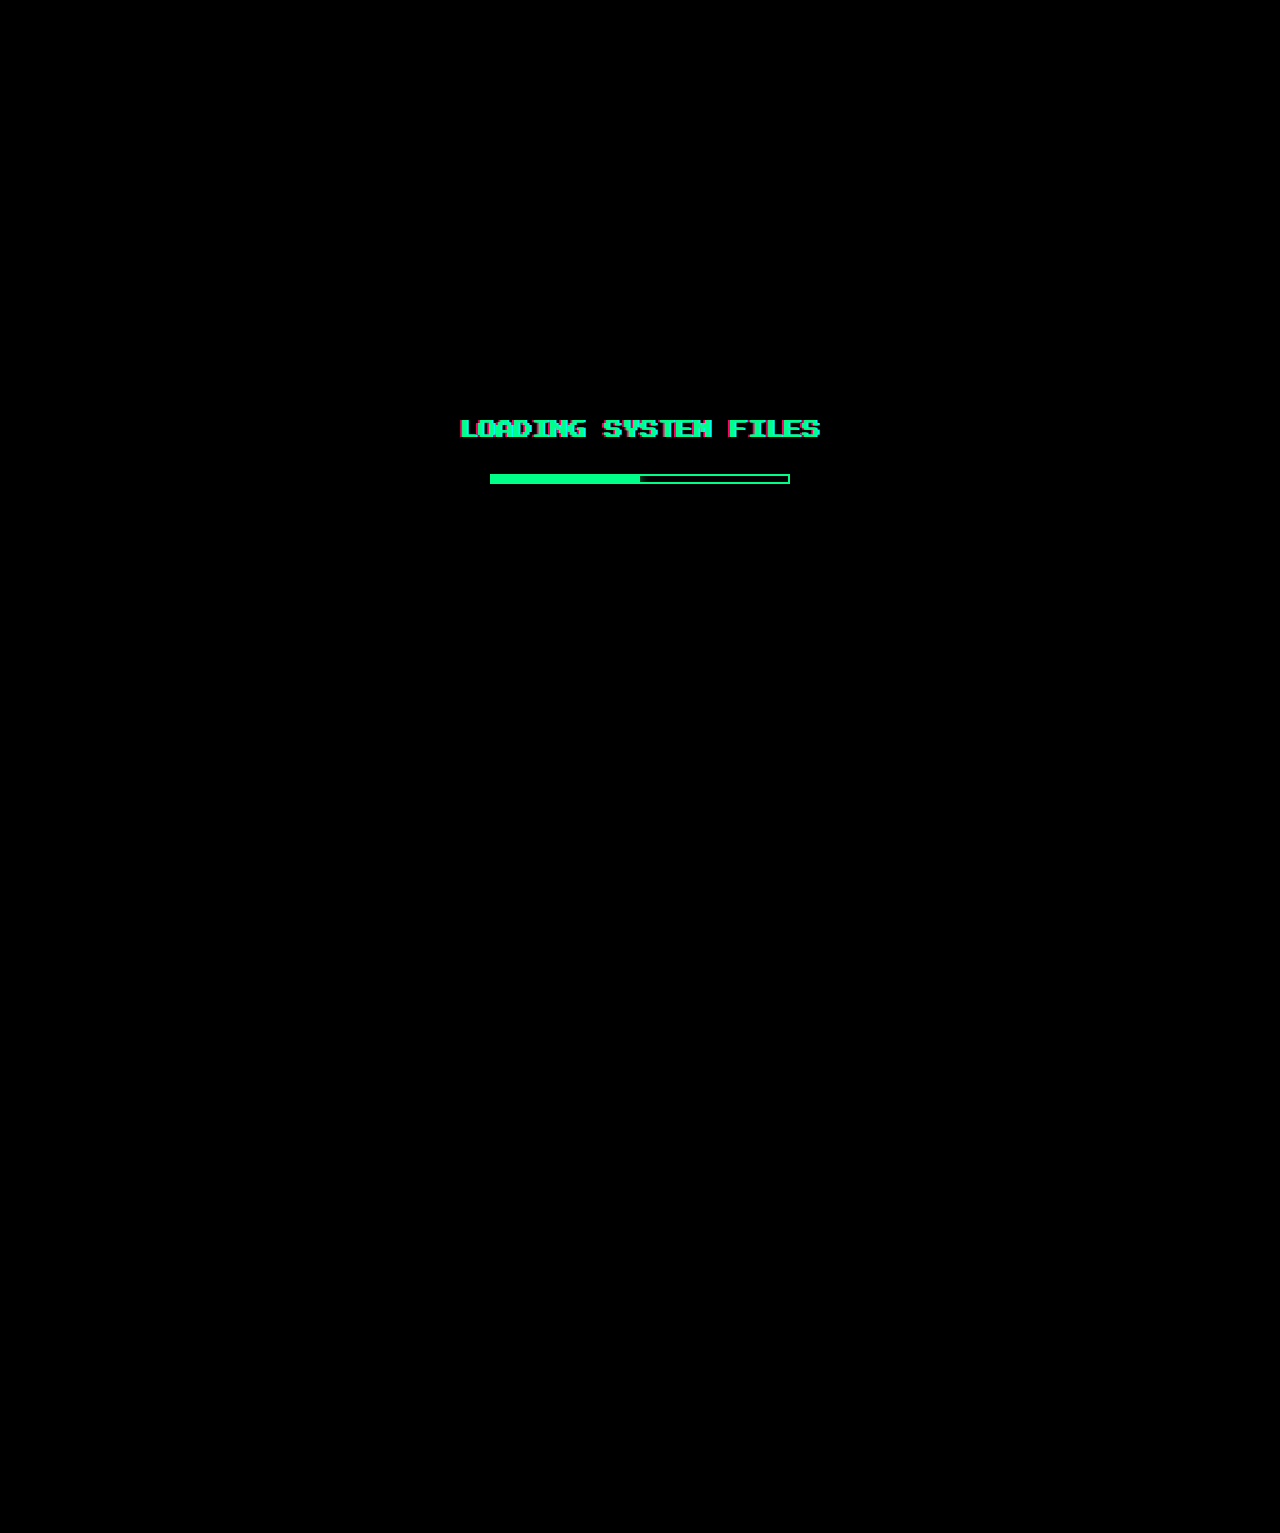
==== index.html @ b2ac2b7e "WebsiteNewRepo" ====
<!DOCTYPE html>
<html lang="en">
<head>
  <meta charset="UTF-8" />
  <meta name="viewport" content="width=device-width, initial-scale=1" />
  <title>Sammy Verdam | Portfolio</title>
  <link rel="stylesheet" href="style.css">

</head>

<body>

  <!-- LOADING SCREEN -->
<div id="loader">
  <div class="glitch loader-text" id="bootText" data-text="INITIALIZING WEBSITE">
    INITIALIZING WEBSITE
  </div>
  <div class="progress-bar">
    <div id="progressFill"></div>
  </div>
</div>

  <nav>
    <button onclick="showTab('home')">HOME</button>
    <button onclick="showTab('projects')">PROJECTS</button>
  </nav>

  <header>
    <h1 class="glitch" data-text="WELCOME">WELCOME</h1>
  </header>

  <main>

    <!-- HOME TAB -->
    <div id="home" class="tab active">

      <section>
        <h2>About Me</h2>
        <p>
          My name is Sammy Verdam. I’m 18 years old and a student at
          <strong>Media College Amsterdam</strong>, studying
          <strong>Software Development</strong>.
          <br><br>
          I’m currently learning <strong>Unity</strong> and <strong>C#</strong>,
          working on my first game project with two friends.
        </p>
      </section>

      <!-- SPECIALTIES SECTION -->
      <section>
        <h2>specialties</h2>
        <div class="specialties">
          <div class="skill">
            <img src="https://cdn.jsdelivr.net/gh/devicons/devicon/icons/unity/unity-original.svg" alt="Unity">
            <p>Unity Engine</p>
          </div>
          <div class="skill">
            <img src="https://cdn.jsdelivr.net/gh/devicons/devicon/icons/csharp/csharp-original.svg" alt="C#">
            <p>C# Programming</p>
          </div>
        </div>
      </section>

      <section>
        <h2>Current Project — RE-CLEAN</h2>
        <div class="gif-container">
          <img src="493916714-f3808f2c-7415-40c7-8129-4f6713dbb4a7.gif" alt="RE-CLEAN">
        </div>
        <p>
          RE-CLEAN is a co-op survival horror game in development.
          <br><br>
          My role focuses on:
          <br>• Game design
          <br>• Core game loop
          <br>• Player experience
          <br><br>
          Steam page coming soon.
        </p>
      </section>

      <section>
        <h2>Contact</h2>
        <ul>
          <li><a href="https://x.com/Ymmas1968Y" target="_blank">Twitter</a></li>
          <li><a href="https://www.instagram.com/ymmas1968_" target="_blank">Instagram</a></li>
          <li><a href="https://github.com/Ymmas1968" target="_blank">GitHub</a></li>
          <li><a href="mailto:frnkverdam@gmail.com">Email: frnkverdam@gmail.com</a></li>
          <li>Discord: ymmas1968</li>
        </ul>
      </section>

    </div>

    <!-- PROJECTS TAB -->
    <div id="projects" class="tab">
      <section>
        <h2>RE-CLEAN — Detailed Overview</h2>
        <p>
          A co-op survival horror experience focused on tension, limited resources,
          and teamwork.
          <br><br>
          <strong>Tech Stack:</strong>
          <br>Unity · C# · Git
        </p>
      </section>

        <section>
  <h2>Hell and Strife</h2>
  <p>
    A first-person shooter set in the frozen underworld of Hel,
    inspired by Norse mythology.
    <br><br>
    Players fight cursed warriors, ancient spirits,
    and mythological horrors while uncovering the
    secrets of the realm of the dead.
    <br><br>
    <strong>Genre:</strong> First-Person Shooter  
    <br><strong>Theme:</strong> Norse Mythology · Dark Fantasy  
    <br><strong>Engine:</strong> Unity  
    <br><strong>Language:</strong> C#
  </p>
</section>

     
    </div>

  </main>

  <footer>© 2026 Sammy Verdam</footer>

   <script>
  function showTab(tabId) {
    document.querySelectorAll('.tab').forEach(tab => tab.classList.remove('active'));
    document.getElementById(tabId).classList.add('active');
    window.scrollTo(0, 0);
  }

  // ================= LOADER SYSTEM =================

  const bootMessages = [
    "INITIALIZING WEBSITE",
    "LOADING SYSTEM FILES",
    "CONNECTING TO MAINFRAME",
    "BOOTING INTERFACE"
  ];

  document.body.classList.add("loading");

  window.addEventListener("load", () => {
    const bootText = document.getElementById("bootText");
    const progressFill = document.getElementById("progressFill");
    const loader = document.getElementById("loader");

    let progress = 0;
    let messageIndex = 0;

    const interval = setInterval(() => {
      progress += Math.random() * 15;
      if (progress >= 100) progress = 100;

      progressFill.style.width = progress + "%";

      if (progress % 30 < 5) {
        messageIndex = (messageIndex + 1) % bootMessages.length;
        bootText.textContent = bootMessages[messageIndex];
        bootText.setAttribute("data-text", bootMessages[messageIndex]);
      }

      if (progress === 100) {
        clearInterval(interval);
        setTimeout(() => {
          loader.style.opacity = "0";
          loader.style.transition = "opacity 1s ease";
          setTimeout(() => {
            loader.style.display = "none";
            document.body.classList.remove("loading");

            document.body.style.opacity = 0;
            document.body.style.transition = "opacity 1.2s ease";
            document.body.style.opacity = 1;
          }, 1000);
        }, 500);
      }
    }, 200);
  });
</script>

</body>
</html>
---- style.css ----
@import url('https://fonts.googleapis.com/css2?family=Press+Start+2P&display=swap');

    :root {
      --green: #00ff88;
      --bg: #000;
      --glitch1: #ff0066;
      --glitch2: #00fff0;
    }

    * {
      box-sizing: border-box;
      margin: 0;
      padding: 0;
    }

    body {
      background: var(--bg);
      color: var(--green);
      font-family: 'Press Start 2P', monospace;
      line-height: 1.6;
      padding: 0 12px;
      overflow-x: hidden;
    }

    /* Animated Retro Grid Background */
body::after {
  content: "";
  position: fixed;
  inset: 0;
  z-index: -1;
  pointer-events: none;
  background:
    radial-gradient(circle at center, rgba(0,255,136,0.08) 0%, transparent 60%),
    linear-gradient(rgba(0,255,136,0.05) 1px, transparent 1px),
    linear-gradient(90deg, rgba(0,255,136,0.05) 1px, transparent 1px);
  background-size:
    100% 100%,
    40px 40px,
    40px 40px;
  animation: gridMove 20s linear infinite, glowPulse 6s ease-in-out infinite;
}

/* Moving Grid Animation */
@keyframes gridMove {
  0% {
    background-position:
      center,
      0 0,
      0 0;
  }
  100% {
    background-position:
      center,
      0 40px,
      40px 0;
  }
}

/* Subtle Neon Pulse */
@keyframes glowPulse {
  0%, 100% {
    filter: brightness(1);
  }
  50% {
    filter: brightness(1.25);
  }
}


    /* CRT overlay */
    body::before {
      content: "";
      position: fixed;
      inset: 0;
      background: repeating-linear-gradient(
        rgba(0,0,0,0) 0px,
        rgba(0,0,0,0) 1px,
        rgba(0,0,0,0.1) 2px
      );
      pointer-events: none;
      z-index: 999;
      mix-blend-mode: overlay;
      animation: flicker 0.1s infinite;
    }

    @keyframes flicker {
      0%, 100% { opacity: 0.98; }
      50% { opacity: 0.6; }
    }

    /* NAVBAR */
    nav {
      display: flex;
      justify-content: center;
      gap: 40px;
      padding: 20px 0;
      border-bottom: 1px solid var(--green);
      margin-bottom: 40px;
    }

    nav button {
      background: none;
      border: none;
      color: var(--green);
      font-family: inherit;
      font-size: 12px;
      cursor: pointer;
      transition: all 0.3s ease;
    }

    nav button:hover {
      color: var(--glitch1);
      text-shadow: 0 0 8px var(--glitch1);
    }

    header {
      text-align: center;
      padding: 40px 0;
    }

    .glitch {
      position: relative;
      display: inline-block;
      font-size: 26px;
      text-transform: uppercase;
    }

    .glitch::before,
    .glitch::after {
      content: attr(data-text);
      position: absolute;
      left: 0;
    }

    .glitch::before {
      text-shadow: -2px 0 var(--glitch1);
      animation: glitch 1s infinite alternate-reverse;
    }

    .glitch::after {
      text-shadow: 2px 0 var(--glitch2);
      animation: glitch 1s infinite alternate;
    }

    @keyframes glitch {
      0% { clip-path: inset(0 0 90% 0); }
      50% { clip-path: inset(40% 0 20% 0); }
      100% { clip-path: inset(0 0 0 0); }
    }

    main {
      max-width: 850px;
      margin: auto;
    }

    section {
      margin: 60px 0;
      padding: 30px;
      border: 1px solid var(--green);
      background: rgba(0,255,136,0.03);
      box-shadow: 0 0 25px rgba(0,255,136,0.15);
      transition: transform 0.3s ease, box-shadow 0.3s ease;
    }

    section:hover {
      transform: translateY(-4px);
      box-shadow: 0 0 40px rgba(0,255,136,0.3);
    }

    h2 {
      font-size: 14px;
      margin-bottom: 15px;
      border-bottom: 2px solid var(--green);
      display: inline-block;
      padding-bottom: 4px;
    }

    p, li {
      font-size: 11px;
      color: #cfcfcf;
    }

    /* SPECIALTIES */
    .specialties {
      display: flex;
      justify-content: center;
      gap: 60px;
      flex-wrap: wrap;
      margin-top: 20px;
    }

    .skill {
      text-align: center;
      transition: transform 0.3s ease;
    }

    .skill img {
      width: 80px;
      height: 80px;
      margin-bottom: 15px;
      filter: grayscale(100%) brightness(1.2);
      transition: filter 0.3s ease, transform 0.3s ease;
    }

    .skill:hover img {
      filter: grayscale(0%) brightness(1.5);
      transform: scale(1.1);
    }

    .skill:hover {
      transform: translateY(-5px);
      text-shadow: 0 0 12px var(--green);
    }

    .gif-container {
      text-align: center;
      margin: 20px 0;
    }

    .gif-container img {
      max-width: 100%;
      border: 2px solid var(--green);
    }

    ul {
      list-style: none;
      margin-top: 10px;
    }

    li {
      margin: 8px 0;
    }

    a {
      color: var(--green);
      text-decoration: none;
    }

    a:hover {
      color: var(--glitch1);
    }

    footer {
      text-align: center;
      padding: 30px 0;
      font-size: 9px;
      color: #777;
    }

    /* Tabs */
    .tab {
      display: none;
      animation: fade 0.5s ease forwards;
    }

    .tab.active {
      display: block;
    }

    @keyframes fade {
      from { opacity: 0; }
      to { opacity: 1; }
    }

    /* ================= LOADER ================= */

#loader {
  position: fixed;
  inset: 0;
  background: #000;
  display: flex;
  justify-content: center;
  align-items: center;
  z-index: 5000;
  flex-direction: column;
}

.loader-text {
  font-size: 18px;
  margin-bottom: 30px;
  animation: pulse 1.5s infinite ease-in-out;
}

@keyframes pulse {
  0%, 100% { opacity: 0.6; }
  50% { opacity: 1; }
}

.progress-bar {
  width: 300px;
  height: 10px;
  border: 2px solid var(--green);
  overflow: hidden;
}

#progressFill {
  height: 100%;
  width: 0%;
  background: var(--green);
  box-shadow: 0 0 10px var(--green);
  transition: width 0.2s ease;
}

body.loading nav,
body.loading header,
body.loading main,
body.loading footer {
  visibility: hidden;
}
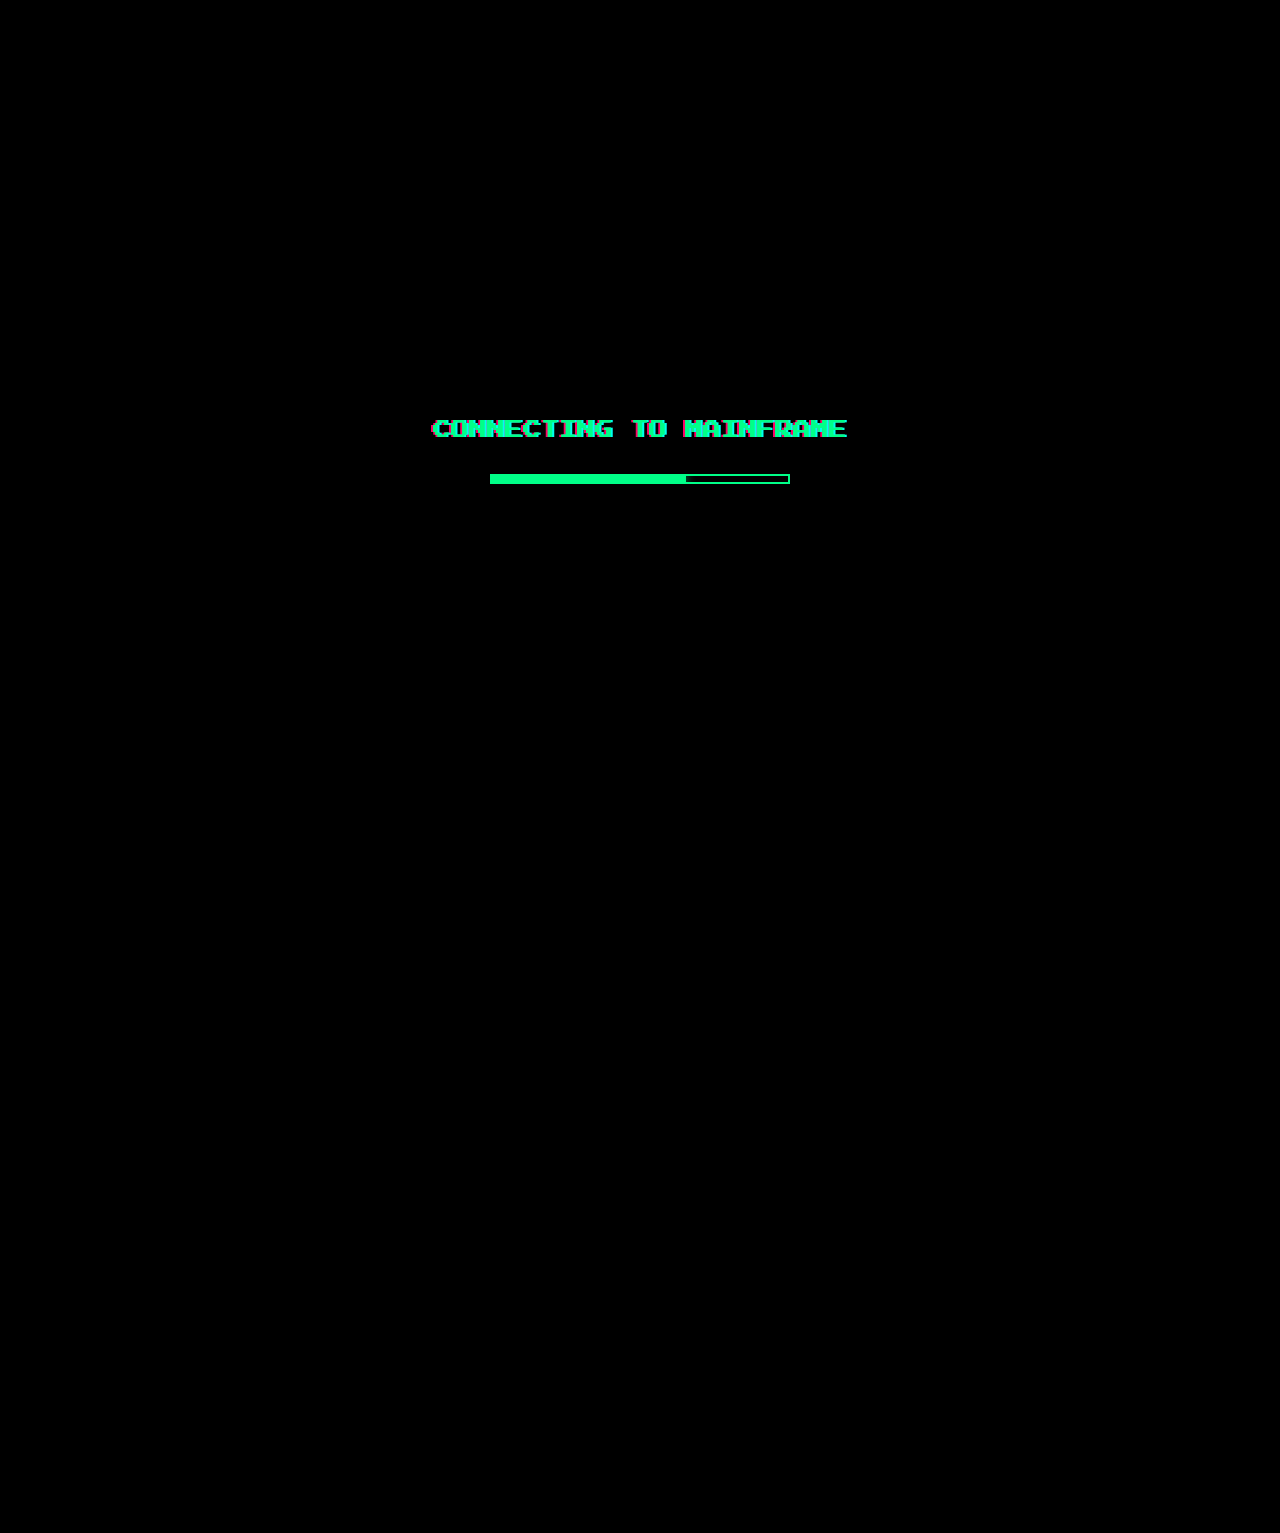
==== commit 21d8a20c: "SlightChanges Changed the hell and strife description in the project tab and added a screenshot to i" ====
--- a/index.html
+++ b/index.html
@@ -42,13 +42,13 @@
           <strong>Software Development</strong>.
           <br><br>
           I’m currently learning <strong>Unity</strong> and <strong>C#</strong>,
-          working on my first game project with two friends.
+          working on my first game project with two other developers.
         </p>
       </section>
 
       <!-- SPECIALTIES SECTION -->
       <section>
-        <h2>specialties</h2>
+        <h2>Specialties</h2>
         <div class="specialties">
           <div class="skill">
             <img src="https://cdn.jsdelivr.net/gh/devicons/devicon/icons/unity/unity-original.svg" alt="Unity">
@@ -99,6 +99,8 @@
           A co-op survival horror experience focused on tension, limited resources,
           and teamwork.
           <br><br>
+          <img src="493916714-f3808f2c-7415-40c7-8129-4f6713dbb4a7.gif" alt="RE-CLEAN">
+          <br><br>
           <strong>Tech Stack:</strong>
           <br>Unity · C# · Git
         </p>
@@ -110,14 +112,10 @@
     A first-person shooter set in the frozen underworld of Hel,
     inspired by Norse mythology.
     <br><br>
-    Players fight cursed warriors, ancient spirits,
-    and mythological horrors while uncovering the
-    secrets of the realm of the dead.
+      <img src="Schermafbeelding 2026-03-04 111656.png" alt="Hell">
     <br><br>
-    <strong>Genre:</strong> First-Person Shooter  
-    <br><strong>Theme:</strong> Norse Mythology · Dark Fantasy  
-    <br><strong>Engine:</strong> Unity  
-    <br><strong>Language:</strong> C#
+    <strong>Tech Stack:</strong>
+          <br>Unity · C# · Git
   </p>
 </section>
 
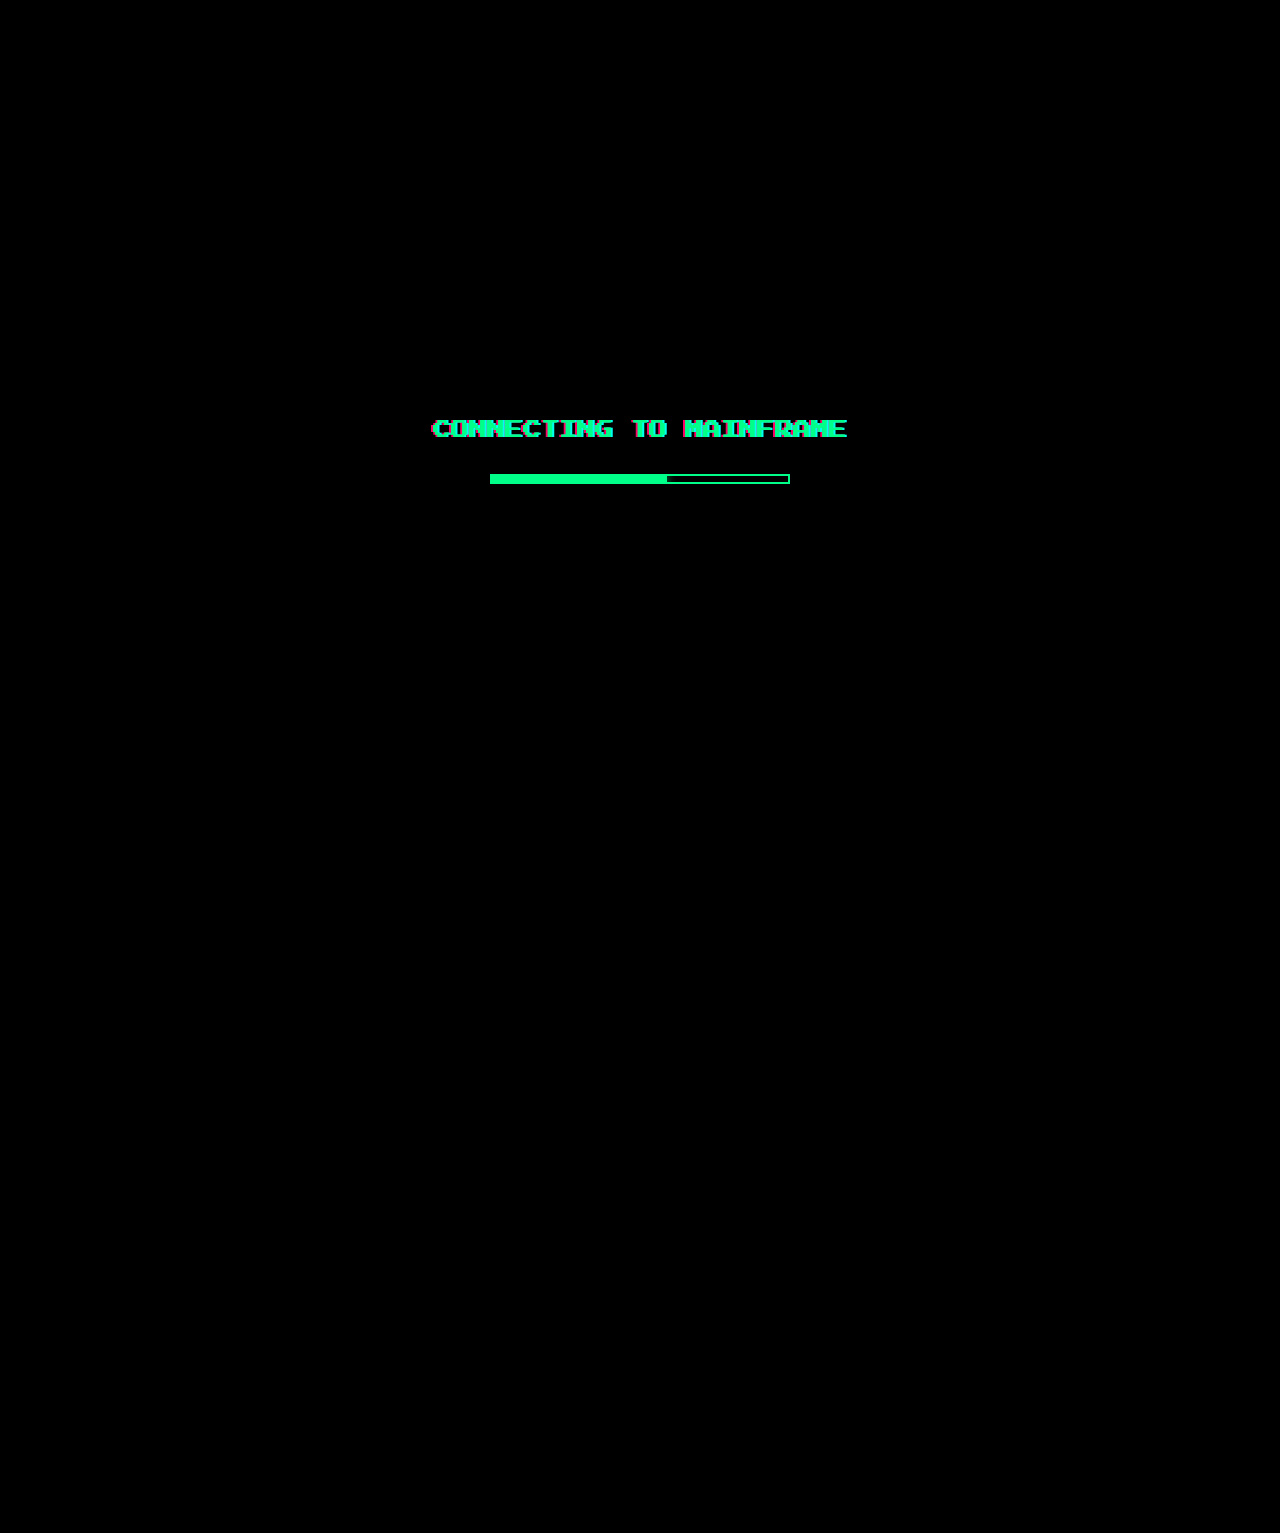
==== commit 34312d05: "DetailedPagesProjects" ====
--- a/index.html
+++ b/index.html
@@ -26,7 +26,7 @@
   </nav>
 
   <header>
-    <h1 class="glitch" data-text="WELCOME">WELCOME</h1>
+    <h1 id="pageTitle" class="glitch" data-text="WELCOME">WELCOME</h1>
   </header>
 
   <main>
@@ -92,32 +92,38 @@
     </div>
 
     <!-- PROJECTS TAB -->
+     <H1></H1>
     <div id="projects" class="tab">
-      <section>
-        <h2>RE-CLEAN — Detailed Overview</h2>
-        <p>
-          A co-op survival horror experience focused on tension, limited resources,
-          and teamwork.
-          <br><br>
-          <img src="493916714-f3808f2c-7415-40c7-8129-4f6713dbb4a7.gif" alt="RE-CLEAN">
-          <br><br>
-          <strong>Tech Stack:</strong>
-          <br>Unity · C# · Git
-        </p>
-      </section>
-
-        <section>
-  <h2>Hell and Strife</h2>
-  <p>
-    A first-person shooter set in the frozen underworld of Hel,
-    inspired by Norse mythology.
-    <br><br>
+      <a href="reclean.html">
+  <section>
+    <h2>RE-CLEAN — Detailed Overview</h2>
+    <p>
+      A co-op survival horror experience focused on tension, limited resources,
+      and teamwork.
+      <br><br>
+      <img src="493916714-f3808f2c-7415-40c7-8129-4f6713dbb4a7.gif" alt="RE-CLEAN">
+      <br><br>
+      <strong>Tech Stack:</strong>
+      <br>Unity · C# · Git
+    </p>
+  </section>
+  </a>
+  </section>
+
+<a href="hell-and-strife.html">
+  <section>
+    <h2>Hell and Strife</h2>
+    <p>
+      A first-person shooter set in the frozen underworld of Hel,
+      inspired by Norse mythology.
+      <br><br>
       <img src="Schermafbeelding 2026-03-04 111656.png" alt="Hell">
-    <br><br>
-    <strong>Tech Stack:</strong>
-          <br>Unity · C# · Git
-  </p>
-</section>
+      <br><br>
+      <strong>Tech Stack:</strong>
+      <br>Unity · C# · Git
+    </p>
+  </section>
+</a>
 
      
     </div>
@@ -126,61 +132,83 @@
 
   <footer>© 2026 Sammy Verdam</footer>
 
-   <script>
-  function showTab(tabId) {
-    document.querySelectorAll('.tab').forEach(tab => tab.classList.remove('active'));
-    document.getElementById(tabId).classList.add('active');
-    window.scrollTo(0, 0);
+  <script>
+ function showTab(tabId) {
+  document.querySelectorAll('.tab').forEach(tab => tab.classList.remove('active'));
+  document.getElementById(tabId).classList.add('active');
+
+  const title = document.getElementById("pageTitle");
+
+  if (tabId === "home") {
+    title.textContent = "WELCOME";
+    title.setAttribute("data-text", "WELCOME");
+  } else if (tabId === "projects") {
+    title.textContent = "PROJECTS";
+    title.setAttribute("data-text", "PROJECTS");
   }
 
+  window.scrollTo(0, 0);
+}
+
   // ================= LOADER SYSTEM =================
 
-  const bootMessages = [
-    "INITIALIZING WEBSITE",
-    "LOADING SYSTEM FILES",
-    "CONNECTING TO MAINFRAME",
-    "BOOTING INTERFACE"
-  ];
-
-  document.body.classList.add("loading");
-
-  window.addEventListener("load", () => {
-    const bootText = document.getElementById("bootText");
-    const progressFill = document.getElementById("progressFill");
-    const loader = document.getElementById("loader");
-
-    let progress = 0;
-    let messageIndex = 0;
-
-    const interval = setInterval(() => {
-      progress += Math.random() * 15;
-      if (progress >= 100) progress = 100;
-
-      progressFill.style.width = progress + "%";
-
-      if (progress % 30 < 5) {
-        messageIndex = (messageIndex + 1) % bootMessages.length;
-        bootText.textContent = bootMessages[messageIndex];
-        bootText.setAttribute("data-text", bootMessages[messageIndex]);
-      }
-
-      if (progress === 100) {
-        clearInterval(interval);
-        setTimeout(() => {
-          loader.style.opacity = "0";
-          loader.style.transition = "opacity 1s ease";
+  // Check if loader already played
+  if (sessionStorage.getItem("loaderPlayed")) {
+    document.getElementById("loader").style.display = "none";
+    document.body.classList.remove("loading");
+  } else {
+
+    const bootMessages = [
+      "INITIALIZING WEBSITE",
+      "LOADING SYSTEM FILES",
+      "CONNECTING TO MAINFRAME",
+      "BOOTING INTERFACE"
+    ];
+
+    document.body.classList.add("loading");
+
+    window.addEventListener("load", () => {
+      const bootText = document.getElementById("bootText");
+      const progressFill = document.getElementById("progressFill");
+      const loader = document.getElementById("loader");
+
+      let progress = 0;
+      let messageIndex = 0;
+
+      const interval = setInterval(() => {
+        progress += Math.random() * 15;
+        if (progress >= 100) progress = 100;
+
+        progressFill.style.width = progress + "%";
+
+        if (progress % 30 < 5) {
+          messageIndex = (messageIndex + 1) % bootMessages.length;
+          bootText.textContent = bootMessages[messageIndex];
+          bootText.setAttribute("data-text", bootMessages[messageIndex]);
+        }
+
+        if (progress === 100) {
+          clearInterval(interval);
+
+          sessionStorage.setItem("loaderPlayed", "true");
+
           setTimeout(() => {
-            loader.style.display = "none";
-            document.body.classList.remove("loading");
-
-            document.body.style.opacity = 0;
-            document.body.style.transition = "opacity 1.2s ease";
-            document.body.style.opacity = 1;
-          }, 1000);
-        }, 500);
-      }
-    }, 200);
-  });
+            loader.style.opacity = "0";
+            loader.style.transition = "opacity 1s ease";
+
+            setTimeout(() => {
+              loader.style.display = "none";
+              document.body.classList.remove("loading");
+
+              document.body.style.opacity = 0;
+              document.body.style.transition = "opacity 1.2s ease";
+              document.body.style.opacity = 1;
+            }, 1000);
+          }, 500);
+        }
+      }, 200);
+    });
+  }
 </script>
 
 </body>
--- a/style.css
+++ b/style.css
@@ -308,4 +308,13 @@
 body.loading footer {
   visibility: hidden;
 }
+
+a {
+  text-decoration: none;
+  color: inherit;
+  display: block;
+}
+
+
+
   
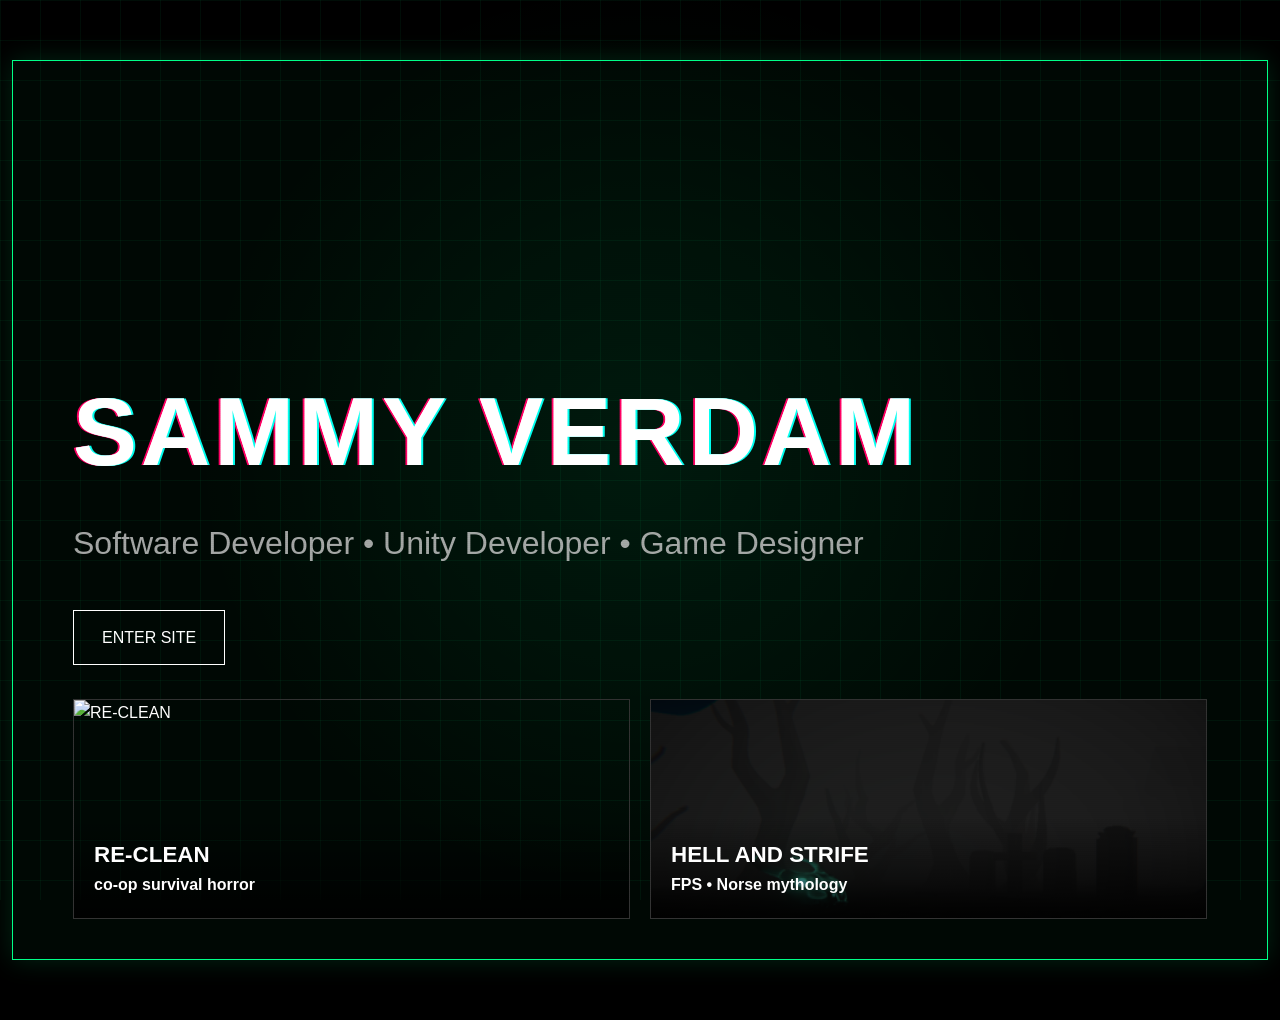
==== commit dafeef3b: "HomeScreen + QOLChanges So i added a homescreen so ou can instantly see who i am and what i do with " ====
--- a/index.html
+++ b/index.html
@@ -3,213 +3,224 @@
 <head>
   <meta charset="UTF-8" />
   <meta name="viewport" content="width=device-width, initial-scale=1" />
-  <title>Sammy Verdam | Portfolio</title>
-  <link rel="stylesheet" href="style.css">
-
+  <title>Sammy Verdam | Home</title>
+  <link rel="stylesheet" href="style.css" />
+
+  <style>
+    body {
+      margin: 0;
+      background: #000;
+      color: white;
+      font-family: Arial, sans-serif;
+      overflow-x: hidden;
+    }
+
+    /* Animated Retro Grid Background */
+    body::after {
+      content: "";
+      position: fixed;
+      inset: 0;
+      z-index: -1;
+      pointer-events: none;
+      background:
+        radial-gradient(circle at center, rgba(0,255,136,0.08) 0%, transparent 60%),
+        linear-gradient(rgba(0,255,136,0.05) 1px, transparent 1px),
+        linear-gradient(90deg, rgba(0,255,136,0.05) 1px, transparent 1px);
+      background-size:
+        100% 100%,
+        40px 40px,
+        40px 40px;
+      animation: gridMove 20s linear infinite, glowPulse 6s ease-in-out infinite;
+    }
+
+    /* Moving Grid Animation */
+    @keyframes gridMove {
+      0% {
+        background-position:
+          center,
+          0 0,
+          0 0;
+      }
+      100% {
+        background-position:
+          center,
+          0 40px,
+          40px 0;
+      }
+    }
+
+    /* Subtle Neon Pulse */
+    @keyframes glowPulse {
+      0%, 100% {
+        filter: brightness(1);
+      }
+      50% {
+        filter: brightness(1.25);
+      }
+    }
+
+    /* CRT overlay */
+    body::before {
+      content: "";
+      position: fixed;
+      inset: 0;
+      background: repeating-linear-gradient(
+        rgba(0,0,0,0) 0px,
+        rgba(0,0,0,0) 1px,
+        rgba(0,0,0,0.1) 2px
+      );
+      pointer-events: none;
+      z-index: 999;
+      mix-blend-mode: overlay;
+      animation: flicker 0.1s infinite;
+    }
+
+    @keyframes flicker {
+      0%, 100% { opacity: 0.98; }
+      50% { opacity: 0.6; }
+    }
+
+    .hero {
+      height: 100vh;
+      display: flex;
+      flex-direction: column;
+      justify-content: center;
+      padding: 60px;
+      position: relative;
+    }
+
+    .name {
+      font-size: 6rem;
+      font-weight: bold;
+      letter-spacing: 4px;
+      margin: 0;
+    }
+
+    .title {
+      font-size: 2rem;
+      opacity: 0.8;
+      margin-top: 10px;
+      margin-bottom: 40px;
+    }
+
+    .enter-btn {
+      width: fit-content;
+      padding: 14px 28px;
+      font-size: 1rem;
+      border: 1px solid white;
+      background: transparent;
+      color: white;
+      cursor: pointer;
+      transition: 0.3s ease;
+      text-decoration: none;
+    }
+
+    .enter-btn:hover {
+      background: white;
+      color: black;
+    }
+
+   .project-preview {
+  position: absolute;
+  bottom: 40px;
+  left: 60px;
+  right: 60px;
+  display: flex;
+  gap: 20px;
+}
+
+.project-card {
+  flex: 1;
+  position: relative;
+  overflow: hidden;
+  border: 1px solid #333;
+  text-decoration: none;
+  color: white;
+  height: 220px;
+  transition: 0.3s ease;
+}
+
+.project-card img {
+  width: 100%;
+  height: 100%;
+  object-fit: cover;
+  transition: 0.4s ease;
+}
+
+.project-card:hover {
+  border-color: white;
+  transform: translateY(-6px);
+}
+
+.project-card:hover img {
+  transform: scale(1.05);
+}
+
+.project-info {
+  position: absolute;
+  bottom: 0;
+  width: 100%;
+  padding: 20px;
+  background: linear-gradient(transparent, rgba(0,0,0,0.9));
+}
+
+.project-info h3 {
+  margin: 0;
+  font-size: 1.4rem;
+}
+
+.project-info p {
+  margin: 5px 0 0;
+  opacity: 0.8;
+}
+  </style>
 </head>
-
 <body>
 
-  <!-- LOADING SCREEN -->
-<div id="loader">
-  <div class="glitch loader-text" id="bootText" data-text="INITIALIZING WEBSITE">
-    INITIALIZING WEBSITE
-  </div>
-  <div class="progress-bar">
-    <div id="progressFill"></div>
-  </div>
+  <section class="hero">
+    <h1 class="name glitch" data-text="SAMMY VERDAM">
+      SAMMY VERDAM
+    </h1>
+
+    <p class="title">
+      Software Developer • Unity Developer • Game Designer
+    </p>
+
+    <a href="portfolio.html" class="enter-btn" onclick="enterSite(); return false;">
+    ENTER SITE
+  </a>
+
+  <script>
+  function enterSite() {
+    sessionStorage.setItem('enteredFromIndex', 'true');
+    window.location.href = 'portfolio.html';
+  }
+  
+  function navigateToProject(url) {
+    sessionStorage.setItem('returnTo', 'index');
+    window.location.href = url;
+  }
+  </script>
+
+    <div class="project-preview">
+  <a href="#" class="project-card" onclick="navigateToProject('reclean.html'); return false;">
+    <img src="493916714-f3808f2c-7415-40c7-8129-4f6713dbb4a7.gif" alt="RE-CLEAN">
+    <div class="project-info">
+      <h3>RE-CLEAN</h3>
+      <strong>co-op survival horror</strong> 
+    </div>
+  </a>
+
+  <a href="#" class="project-card" onclick="navigateToProject('hell-and-strife.html'); return false;">
+    <img src="Schermafbeelding 2026-03-04 111656.png" alt="Hell and Strife">
+    <div class="project-info">
+      <h3>HELL AND STRIFE</h3>
+      <strong>FPS • Norse mythology</strong>  
+    </div>
+  </a>
 </div>
-
-  <nav>
-    <button onclick="showTab('home')">HOME</button>
-    <button onclick="showTab('projects')">PROJECTS</button>
-  </nav>
-
-  <header>
-    <h1 id="pageTitle" class="glitch" data-text="WELCOME">WELCOME</h1>
-  </header>
-
-  <main>
-
-    <!-- HOME TAB -->
-    <div id="home" class="tab active">
-
-      <section>
-        <h2>About Me</h2>
-        <p>
-          My name is Sammy Verdam. I’m 18 years old and a student at
-          <strong>Media College Amsterdam</strong>, studying
-          <strong>Software Development</strong>.
-          <br><br>
-          I’m currently learning <strong>Unity</strong> and <strong>C#</strong>,
-          working on my first game project with two other developers.
-        </p>
-      </section>
-
-      <!-- SPECIALTIES SECTION -->
-      <section>
-        <h2>Specialties</h2>
-        <div class="specialties">
-          <div class="skill">
-            <img src="https://cdn.jsdelivr.net/gh/devicons/devicon/icons/unity/unity-original.svg" alt="Unity">
-            <p>Unity Engine</p>
-          </div>
-          <div class="skill">
-            <img src="https://cdn.jsdelivr.net/gh/devicons/devicon/icons/csharp/csharp-original.svg" alt="C#">
-            <p>C# Programming</p>
-          </div>
-        </div>
-      </section>
-
-      <section>
-        <h2>Current Project — RE-CLEAN</h2>
-        <div class="gif-container">
-          <img src="493916714-f3808f2c-7415-40c7-8129-4f6713dbb4a7.gif" alt="RE-CLEAN">
-        </div>
-        <p>
-          RE-CLEAN is a co-op survival horror game in development.
-          <br><br>
-          My role focuses on:
-          <br>• Game design
-          <br>• Core game loop
-          <br>• Player experience
-          <br><br>
-          Steam page coming soon.
-        </p>
-      </section>
-
-      <section>
-        <h2>Contact</h2>
-        <ul>
-          <li><a href="https://x.com/Ymmas1968Y" target="_blank">Twitter</a></li>
-          <li><a href="https://www.instagram.com/ymmas1968_" target="_blank">Instagram</a></li>
-          <li><a href="https://github.com/Ymmas1968" target="_blank">GitHub</a></li>
-          <li><a href="mailto:frnkverdam@gmail.com">Email: frnkverdam@gmail.com</a></li>
-          <li>Discord: ymmas1968</li>
-        </ul>
-      </section>
-
     </div>
-
-    <!-- PROJECTS TAB -->
-     <H1></H1>
-    <div id="projects" class="tab">
-      <a href="reclean.html">
-  <section>
-    <h2>RE-CLEAN — Detailed Overview</h2>
-    <p>
-      A co-op survival horror experience focused on tension, limited resources,
-      and teamwork.
-      <br><br>
-      <img src="493916714-f3808f2c-7415-40c7-8129-4f6713dbb4a7.gif" alt="RE-CLEAN">
-      <br><br>
-      <strong>Tech Stack:</strong>
-      <br>Unity · C# · Git
-    </p>
   </section>
-  </a>
-  </section>
-
-<a href="hell-and-strife.html">
-  <section>
-    <h2>Hell and Strife</h2>
-    <p>
-      A first-person shooter set in the frozen underworld of Hel,
-      inspired by Norse mythology.
-      <br><br>
-      <img src="Schermafbeelding 2026-03-04 111656.png" alt="Hell">
-      <br><br>
-      <strong>Tech Stack:</strong>
-      <br>Unity · C# · Git
-    </p>
-  </section>
-</a>
-
-     
-    </div>
-
-  </main>
-
-  <footer>© 2026 Sammy Verdam</footer>
-
-  <script>
- function showTab(tabId) {
-  document.querySelectorAll('.tab').forEach(tab => tab.classList.remove('active'));
-  document.getElementById(tabId).classList.add('active');
-
-  const title = document.getElementById("pageTitle");
-
-  if (tabId === "home") {
-    title.textContent = "WELCOME";
-    title.setAttribute("data-text", "WELCOME");
-  } else if (tabId === "projects") {
-    title.textContent = "PROJECTS";
-    title.setAttribute("data-text", "PROJECTS");
-  }
-
-  window.scrollTo(0, 0);
-}
-
-  // ================= LOADER SYSTEM =================
-
-  // Check if loader already played
-  if (sessionStorage.getItem("loaderPlayed")) {
-    document.getElementById("loader").style.display = "none";
-    document.body.classList.remove("loading");
-  } else {
-
-    const bootMessages = [
-      "INITIALIZING WEBSITE",
-      "LOADING SYSTEM FILES",
-      "CONNECTING TO MAINFRAME",
-      "BOOTING INTERFACE"
-    ];
-
-    document.body.classList.add("loading");
-
-    window.addEventListener("load", () => {
-      const bootText = document.getElementById("bootText");
-      const progressFill = document.getElementById("progressFill");
-      const loader = document.getElementById("loader");
-
-      let progress = 0;
-      let messageIndex = 0;
-
-      const interval = setInterval(() => {
-        progress += Math.random() * 15;
-        if (progress >= 100) progress = 100;
-
-        progressFill.style.width = progress + "%";
-
-        if (progress % 30 < 5) {
-          messageIndex = (messageIndex + 1) % bootMessages.length;
-          bootText.textContent = bootMessages[messageIndex];
-          bootText.setAttribute("data-text", bootMessages[messageIndex]);
-        }
-
-        if (progress === 100) {
-          clearInterval(interval);
-
-          sessionStorage.setItem("loaderPlayed", "true");
-
-          setTimeout(() => {
-            loader.style.opacity = "0";
-            loader.style.transition = "opacity 1s ease";
-
-            setTimeout(() => {
-              loader.style.display = "none";
-              document.body.classList.remove("loading");
-
-              document.body.style.opacity = 0;
-              document.body.style.transition = "opacity 1.2s ease";
-              document.body.style.opacity = 1;
-            }, 1000);
-          }, 500);
-        }
-      }, 200);
-    });
-  }
-</script>
 
 </body>
-</html>
+</html>
--- a/style.css
+++ b/style.css
@@ -315,6 +315,16 @@
   display: block;
 }
 
+nav {
+  position: sticky;
+  top: 0;
+  z-index: 1000;
+  background: black; /* match your theme */
+  padding: 10px 0;
+}
+
+
+
 
 
   
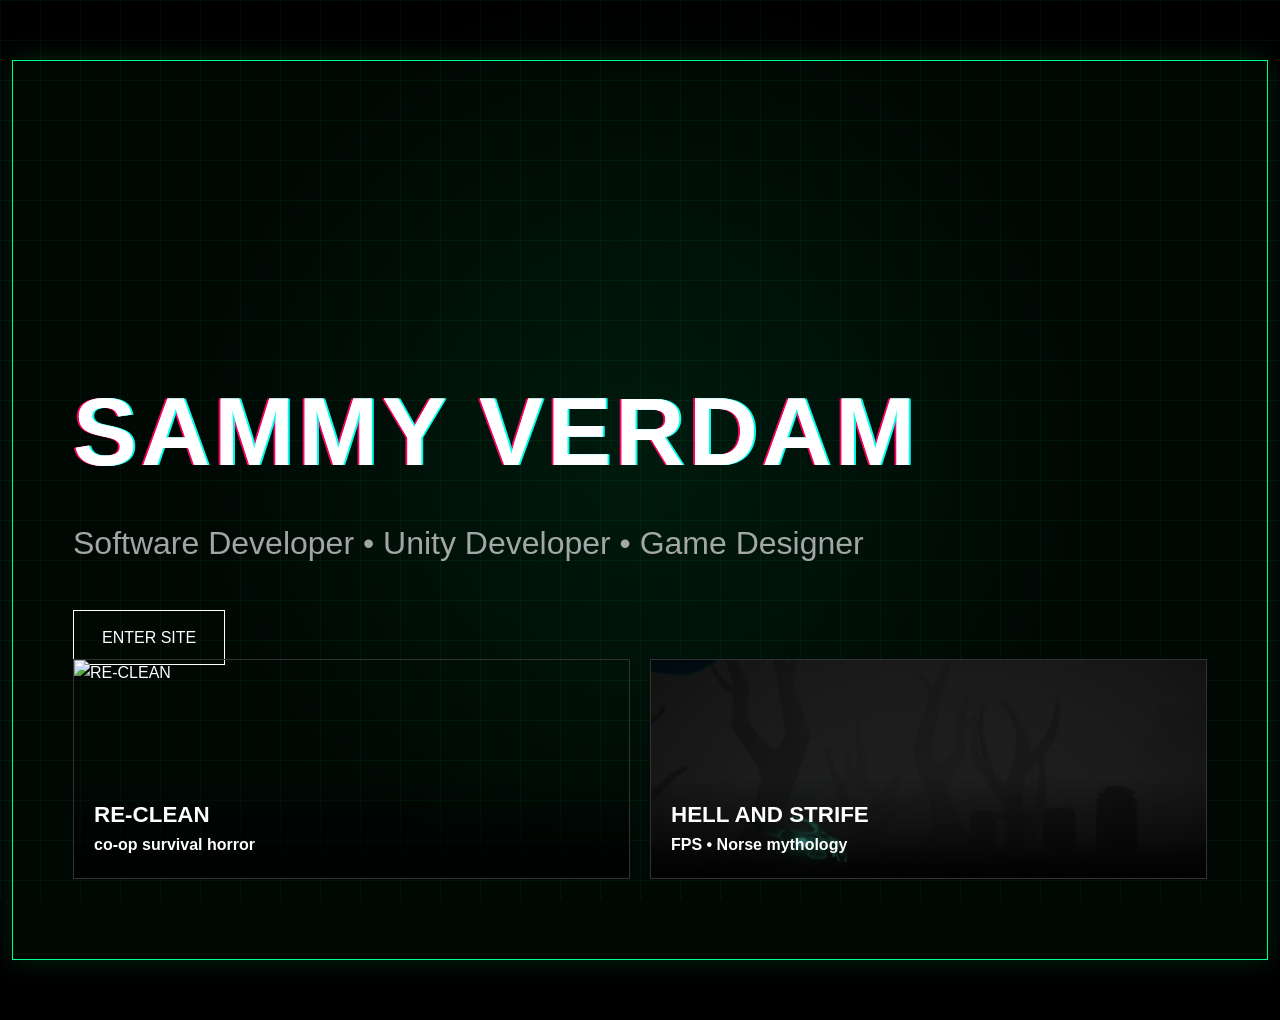
==== commit f5861235: "fixes" ====
--- a/index.html
+++ b/index.html
@@ -122,7 +122,7 @@
 
    .project-preview {
   position: absolute;
-  bottom: 40px;
+  bottom: 80px;
   left: 60px;
   right: 60px;
   display: flex;
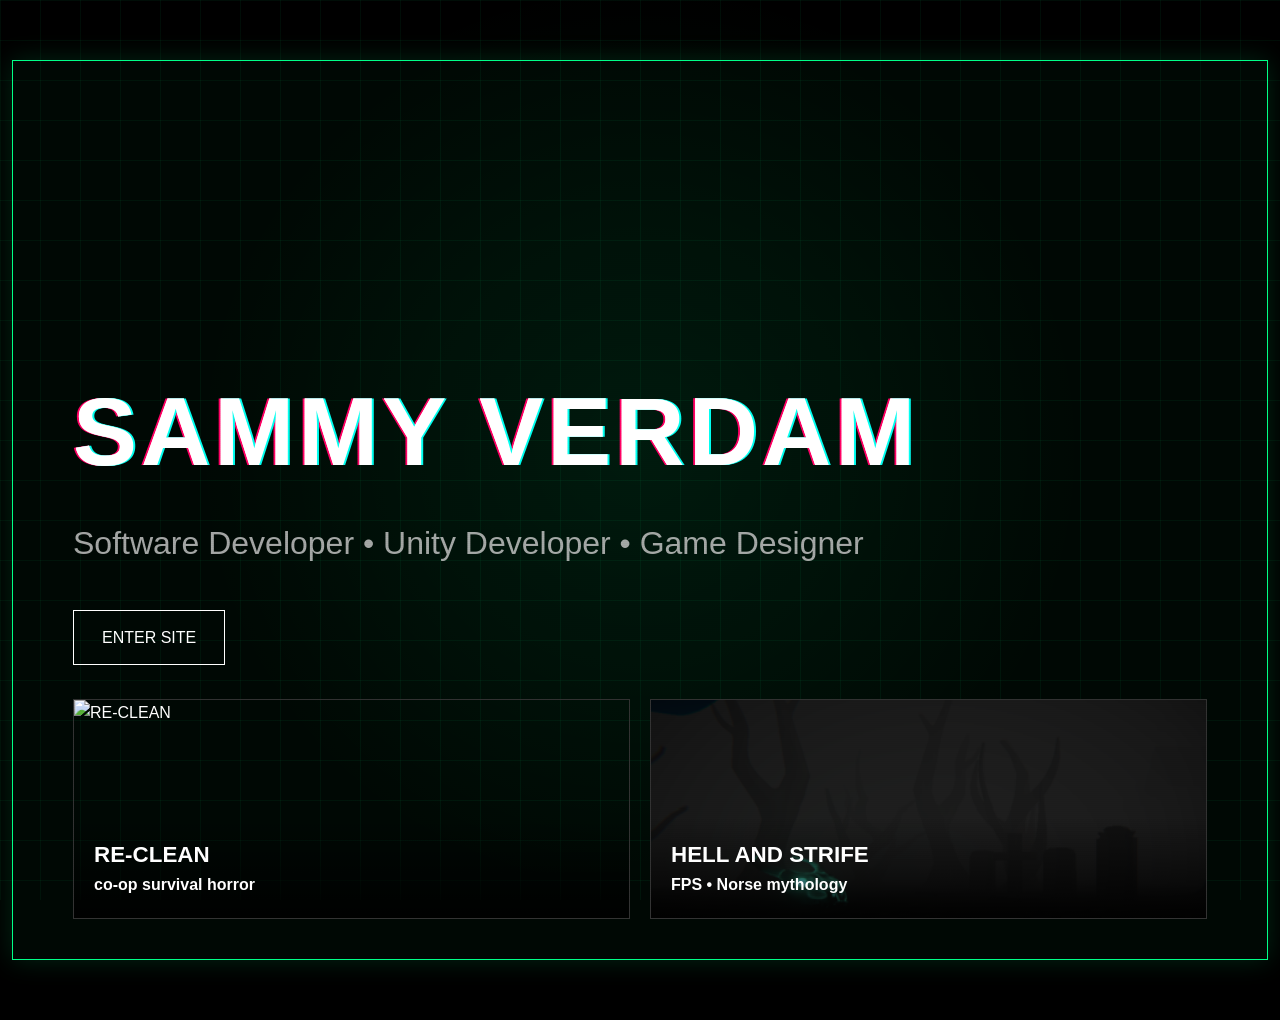
==== commit fb1e0c0c: "Reduce .project-preview bottom offset to 40px Adjusts the .project-preview CSS in index.html, changi" ====
--- a/index.html
+++ b/index.html
@@ -122,7 +122,7 @@
 
    .project-preview {
   position: absolute;
-  bottom: 80px;
+  bottom: 40px;
   left: 60px;
   right: 60px;
   display: flex;
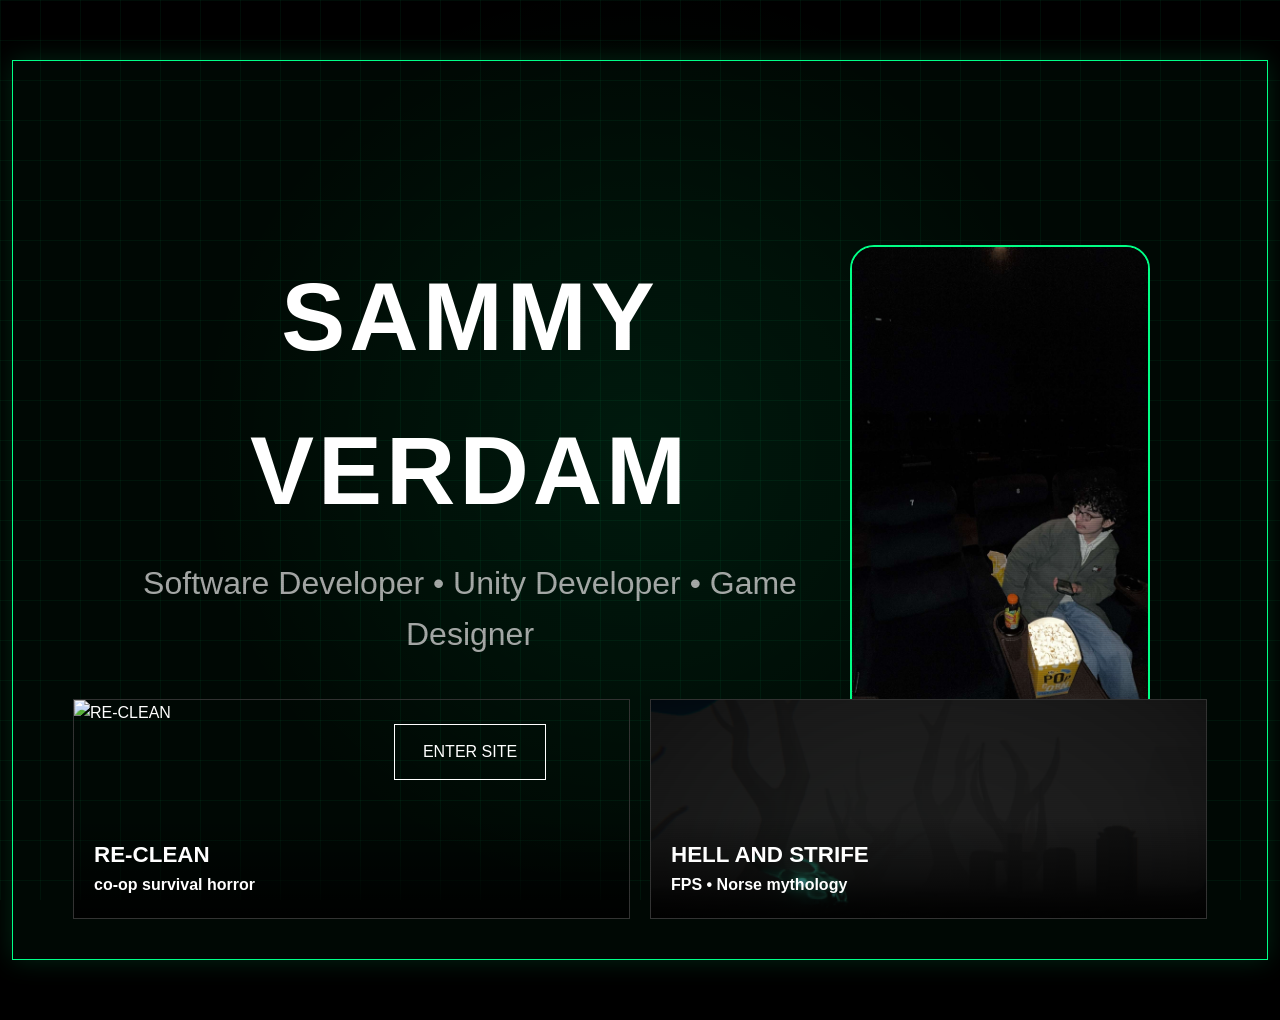
==== commit 84c7ee4f: "Add hero layout, profile image, and settings Restructure the hero section into a responsive header w" ====
--- a/index.html
+++ b/index.html
@@ -13,6 +13,59 @@
       color: white;
       font-family: Arial, sans-serif;
       overflow-x: hidden;
+    }
+
+    .hero-header {
+      display: flex;
+      align-items: center;
+      justify-content: center;
+      gap: 40px;
+      flex-wrap: wrap;
+      width: 90%;
+      max-width: 1100px;
+      margin: 0 auto;
+    }
+
+    .hero-left {
+      display: flex;
+      flex-direction: column;
+      gap: 24px;
+      flex: 1 1 320px;
+      min-width: 280px;
+      align-items: center;
+      text-align: center;
+    }
+
+    .hero-text {
+      flex: 1;
+    }
+
+    .enter-btn {
+      width: fit-content;
+      padding: 14px 28px;
+      font-size: 1rem;
+      border: 1px solid white;
+      background: transparent;
+      color: white;
+      cursor: pointer;
+      transition: 0.3s ease;
+      text-decoration: none;
+      align-self: center;
+    }
+
+    .about-image {
+      width: 300px;
+      min-width: 260px;
+      border-radius: 24px;
+      overflow: hidden;
+      border: 2px solid #00ff88;
+      flex-shrink: 0;
+    }
+
+    .about-image img {
+      width: 100%;
+      display: block;
+      height: auto;
     }
 
     /* Animated Retro Grid Background */
@@ -173,22 +226,64 @@
   margin: 5px 0 0;
   opacity: 0.8;
 }
+
+@media (max-width: 768px) {
+  .hero {
+    padding: 30px;
+  }
+
+  .name {
+    font-size: 4rem;
+  }
+
+  .title {
+    font-size: 1.5rem;
+  }
+
+  .project-preview {
+    left: 30px;
+    right: 30px;
+    gap: 15px;
+  }
+
+  .project-card {
+    height: 180px;
+  }
+
+  .project-info {
+    padding: 15px;
+  }
+
+  .project-info h3 {
+    font-size: 1.2rem;
+  }
+}
   </style>
 </head>
 <body>
 
   <section class="hero">
-    <h1 class="name glitch" data-text="SAMMY VERDAM">
-      SAMMY VERDAM
-    </h1>
-
-    <p class="title">
-      Software Developer • Unity Developer • Game Designer
-    </p>
-
-    <a href="portfolio.html" class="enter-btn" onclick="enterSite(); return false;">
-    ENTER SITE
-  </a>
+    <div class="hero-header">
+      <div class="hero-left">
+        <div class="hero-text">
+          <h1 class="name">
+            SAMMY VERDAM
+          </h1>
+
+          <p class="title">
+            Software Developer • Unity Developer • Game Designer
+          </p>
+        </div>
+
+        <a href="portfolio.html" class="enter-btn" onclick="enterSite(); return false;">
+          ENTER SITE
+        </a>
+      </div>
+
+      <div class="about-image">
+        <img src="me.png" alt="Sammy Verdam">
+      </div>
+    </div>
 
   <script>
   function enterSite() {
